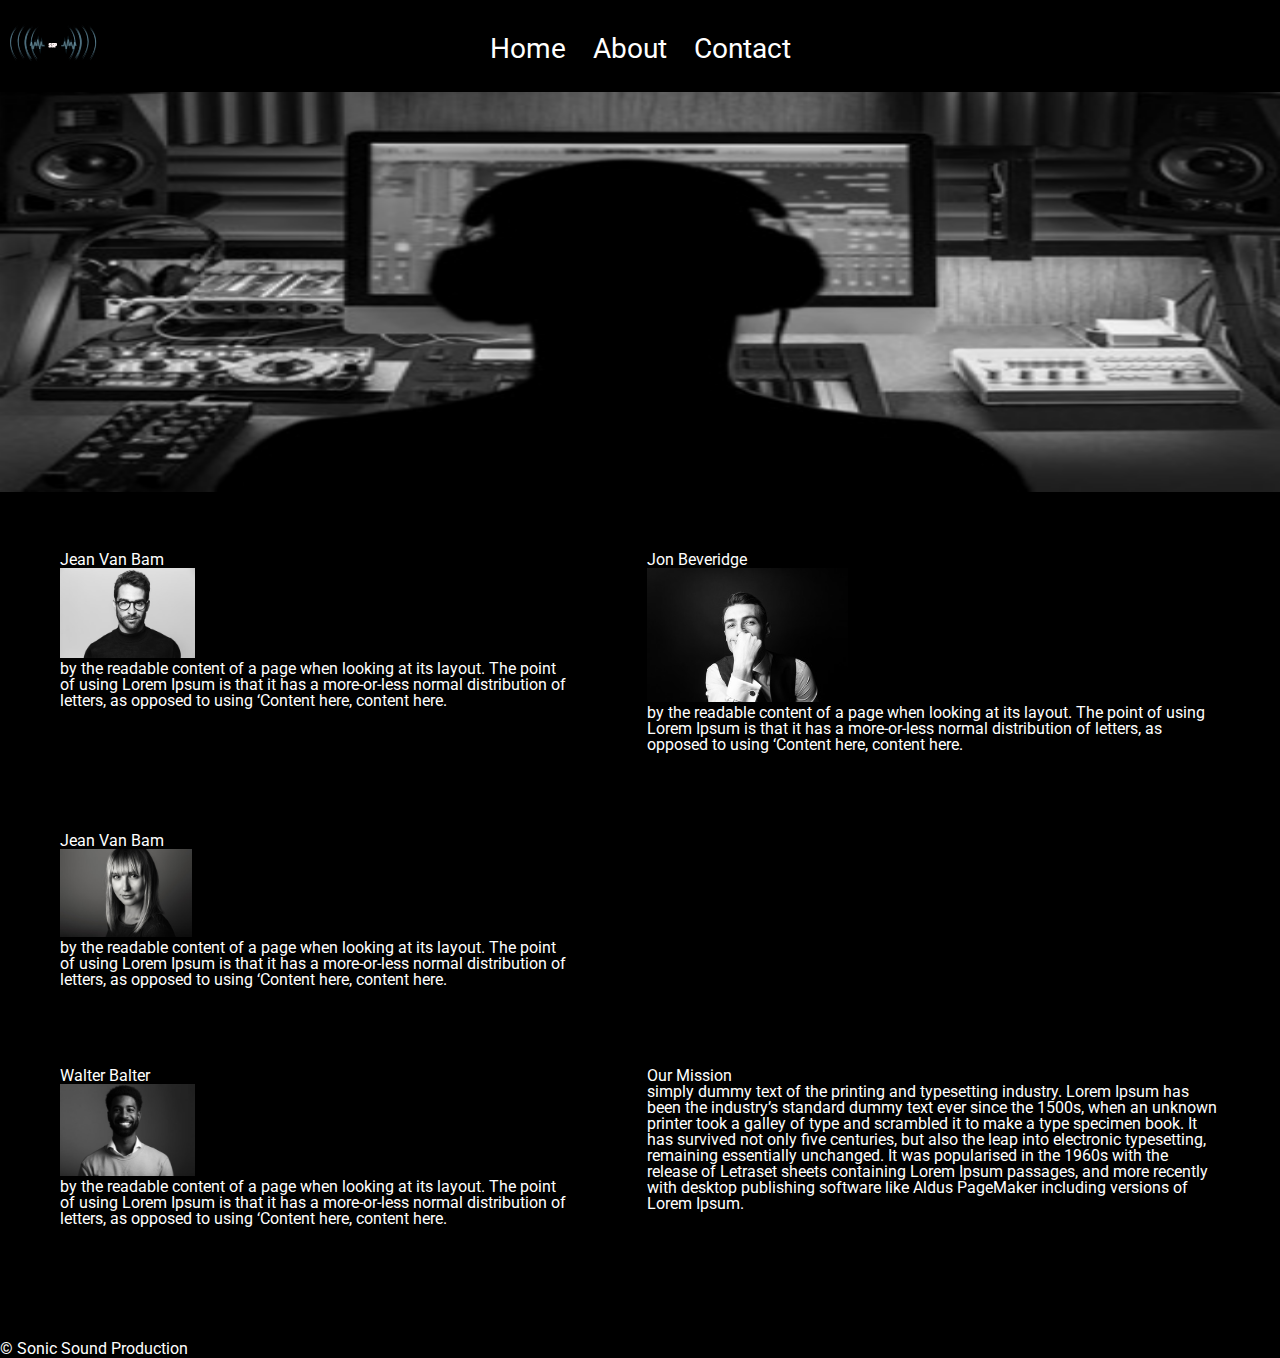
==== about.html @ 5ae49023 "pages-added" ====
<!DOCTYPE html>
<html lang="en">
  <head>
    <meta charset="UTF-8" />
    <meta http-equiv="X-UA-Compatible" content="IE=edge" />
    <meta name="viewport" content="width=device-width, initial-scale=1.0" />
    <link rel="stylesheet" href="main.css" />
    <link
      href="https://fonts.googleapis.com/css2?family=Roboto:wght@300&display=swap"
      rel="stylesheet"
    />
    <title>Document</title>
  </head>
  <body>
    <!-- HEADER-STARTS -->
    <header>
      <!-- NAVIGATION-START -->
      <div class="container">
        <div class="nav-logo">
          <img src="images/small-logo.png" alt="small-logo" />
        </div>
        <nav class="nav">
          <ul>
            <li><a href="index.html">Home</a></li>
            <li><a href="about.html">About</a></li>
            <li><a href="contact.html">Contact</a></li>
          </ul>
        </nav>
      </div>
      <!-- NAVIGATION-ENDS -->
    </header>
    <!-- HEADER-ENDS -->
    <!-- MAIN-START -->
    <main>
      <!-- BANNER-STARTS -->
      <div class="container">
        <div class="about-banner">
          <img
            class="about-banner"
            src="images/about-banner.png"
            alt="about-banner"
          />
        </div>
        <!-- BANNER-ENDS -->
        <!-- MEET-THE-TEAM-STARTS -->
        <div class="the-team">
          <div class="column">
            <!-- TEAM-MEMBER-1-STARTS -->
            <div class="person1">
              <h3>Jean Van Bam</h3>
              <img src="images/person1.png" alt="Jean-Bam" />
              <p>
                by the readable content of a page when looking at its layout.
                The point of using Lorem Ipsum is that it has a more-or-less
                normal distribution of letters, as opposed to using ‘Content
                here, content here.
              </p>
            </div>
            <!-- TEAM-MEMBER-1-ENDS -->
            <!-- TEAM-MEMBER-2-STARTS -->
            <div class="person2">
              <h3>Jean Van Bam</h3>
              <img src="images/person2.png" alt="Veronica Loronika" />
              <p>
                by the readable content of a page when looking at its layout.
                The point of using Lorem Ipsum is that it has a more-or-less
                normal distribution of letters, as opposed to using ‘Content
                here, content here.
              </p>
            </div>
            <!-- TEAM-MEMBER-2-ENDS -->
            <!-- TEAM-MEMBER-3-STARTS -->
            <div class="person3">
              <h3>Walter Balter</h3>
              <img src="images/person3.png" alt="Jean-Bam" />
              <p>
                by the readable content of a page when looking at its layout.
                The point of using Lorem Ipsum is that it has a more-or-less
                normal distribution of letters, as opposed to using ‘Content
                here, content here.
              </p>
            </div>
            <!-- TEAM-MEMBER-3-ENDS -->
            <!-- TEAM-MEMBER-4-STARTS -->
            <div class="person4">
              <h3>Jon Beveridge</h3>
              <img src="images/person4.png" alt="Jon Beveridge" />
              <p>
                by the readable content of a page when looking at its layout.
                The point of using Lorem Ipsum is that it has a more-or-less
                normal distribution of letters, as opposed to using ‘Content
                here, content here.
              </p>
            </div>
            <!-- TEAM-MEMBER-4-ENDS -->
            <!-- MISSION-OUTLINE-STARTS -->
            <div class="mission">
              <h3>Our Mission</h3>
              <p>
                simply dummy text of the printing and typesetting industry.
                Lorem Ipsum has been the industry’s standard dummy text ever
                since the 1500s, when an unknown printer took a galley of type
                and scrambled it to make a type specimen book. It has survived
                not only five centuries, but also the leap into electronic
                typesetting, remaining essentially unchanged. It was popularised
                in the 1960s with the release of Letraset sheets containing
                Lorem Ipsum passages, and more recently with desktop publishing
                software like Aldus PageMaker including versions of Lorem Ipsum.
              </p>
            </div>
            <!-- MISSION-OUTLINE-ENDS -->
          </div>
        </div>
      </div>
      <!-- MEET-THE-TEAM-ENDS -->
    </main>
    <!-- MAIN-ENDS -->
    <!-- FOOTER-START -->
    <footer>
      <footer>&copy; <em id="date"></em>Sonic Sound Production</footer>
    </footer>
  </body>
</html>
---- main.css ----
/* http://meyerweb.com/eric/tools/css/reset/ 
   v2.0 | 20110126
   License: none (public domain)
*/

html,
body,
div,
span,
applet,
object,
iframe,
h1,
h2,
h3,
h4,
h5,
h6,
p,
blockquote,
pre,
a,
abbr,
acronym,
address,
big,
cite,
code,
del,
dfn,
em,
img,
ins,
kbd,
q,
s,
samp,
small,
strike,
strong,
sub,
sup,
tt,
var,
b,
u,
i,
center,
dl,
dt,
dd,
ol,
ul,
li,
fieldset,
form,
label,
legend,
table,
caption,
tbody,
tfoot,
thead,
tr,
th,
td,
article,
aside,
canvas,
details,
embed,
figure,
figcaption,
footer,
header,
hgroup,
menu,
nav,
output,
ruby,
section,
summary,
time,
mark,
audio,
video {
  margin: 0;
  padding: 0;
  border: 0;
  font-size: 100%;
  font: inherit;
  vertical-align: baseline;
}
/* HTML5 display-role reset for older browsers */
article,
aside,
details,
figcaption,
figure,
footer,
header,
hgroup,
menu,
nav,
section {
  display: block;
}
body {
  line-height: 1;
}
ol,
ul {
  list-style: none;
}
blockquote,
q {
  quotes: none;
}
blockquote:before,
blockquote:after,
q:before,
q:after {
  content: "";
  content: none;
}
table {
  border-collapse: collapse;
  border-spacing: 0;
}

.container {
  width: 100%;
  margin: 14px auto;
}

body {
  background-color: black;
  height: 100%;
  color: white;
  font-family: "Roboto", sans-serif;
}

/* NAVIGATION */
.nav-logo {
  padding: 10px;
  margin-bottom: -60px;
}

.nav {
  border-width: 1px 0;
  list-style: none;
  margin: 5px;
  padding: 5px;
  text-align: center;
  font-size: 28px;
}
.nav li {
  display: inline;
}
.nav a {
  display: inline-block;
  padding: 10px;
  color: white;
  text-decoration: none;
}

li a:hover {
  background-color: gray;
}

li a:active {
  background-color: gray;
}

.home-banner {
  width: 100%;
  height: 400px;
}

/* HOME-LOGO */
.home-logo {
  text-align: center;
  margin-top: 80px;
}

.home-h2 {
  text-align: center;
  margin-bottom: -55px;
}

.login-home {
  text-align: center;
  padding: 30px;
  margin-top: 50px;
}

#email {
  width: 200px;
  border-radius: 10px;
  box-shadow: 1px 8px 15px 0px #0ff;
  margin-right: 70px;
}

#pwd {
  width: 200px;
  border-radius: 10px;
  box-shadow: 1px 8px 15px 0px #0ff;
  margin-right: 70px;
}

#button {
  height: 30px;
  width: 90px;
  color: white;
  margin-right: 115px;
  border-radius: 30px;
  border: none;
  background-color: rgb(42, 140, 130);
}

/* BOTTOM-BANNER */
.home-footer-banner img {
  width: 100%;
  height: 400px;
}


/* ========== ABOUT-STARTS ========== */


.about-banner{
  width: 100%;
  height: 400px;
  position: relative;
  text-align: center;
}

    /* <!-- MEET-THE-TEAM --> */
    .the-team, .column{
      display: grid;
      padding: 20px;
  }
  .person1{
      margin-bottom: 40px;
      grid-row-start: 1;
      padding: 20px;
  }

  .person2{
      margin-bottom: 40px;
      grid-row-start: 2;
      padding: 20px;
  }

  .person3{
      margin-bottom: 40px;
      grid-row-start: 3;
      padding: 20px;
  }

  .person4{
      margin-bottom: 40px;
      grid-column-start: 3;
      grid-row-start: 1;
      margin-left: 40px;
      padding: 20px;
  }

  .mission{
    margin-bottom: 40px;
    grid-column-start: 3;
    grid-row-start: 3;
    margin-left: 40px;
    padding: 20px;
}


/* ========== CONTACT-STARTS ========== */


.contact-container {
  display: flex;
  flex-direction: column;
  margin-top: 100px;
  margin-left: 200px;
  font-size: 30px;
}

.contact-images {
  flex: 1;
}

.contact-images img {
  display: block;
  margin-bottom: 10px;
  height: 150px;
  width: 150px;
}

.list1 {
  flex: 1;
  margin-left: 200px;
  margin-top: -465px;
}

.list2 {
  flex: 2;
  margin-left: 200px;
}

.list3 {
  flex: 3;
  margin-left: 200px;
}

.list li {
  list-style: none;
  margin-bottom: 10px;
}
.contact-container {
  display: flex;
  flex-direction: column;
  margin-top: 100px;
  margin-left: 200px;
  font-size: 30px;
}

.contact-images {
  flex: 1;
}

.contact-images img {
  display: block;
  margin-bottom: 10px;
  height: 150px;
  width: 150px;
}

.contact-list1 {
  flex: 1;
  margin-left: 200px;
  margin-top: -465px;
}

.contact-list2 {
  flex: 2;
  margin-left: 200px;
}

.contact-list3 {
  flex: 3;
  margin-left: 200px;
}

.contact-list li {
  list-style: none;
  margin-bottom: 10px;
}
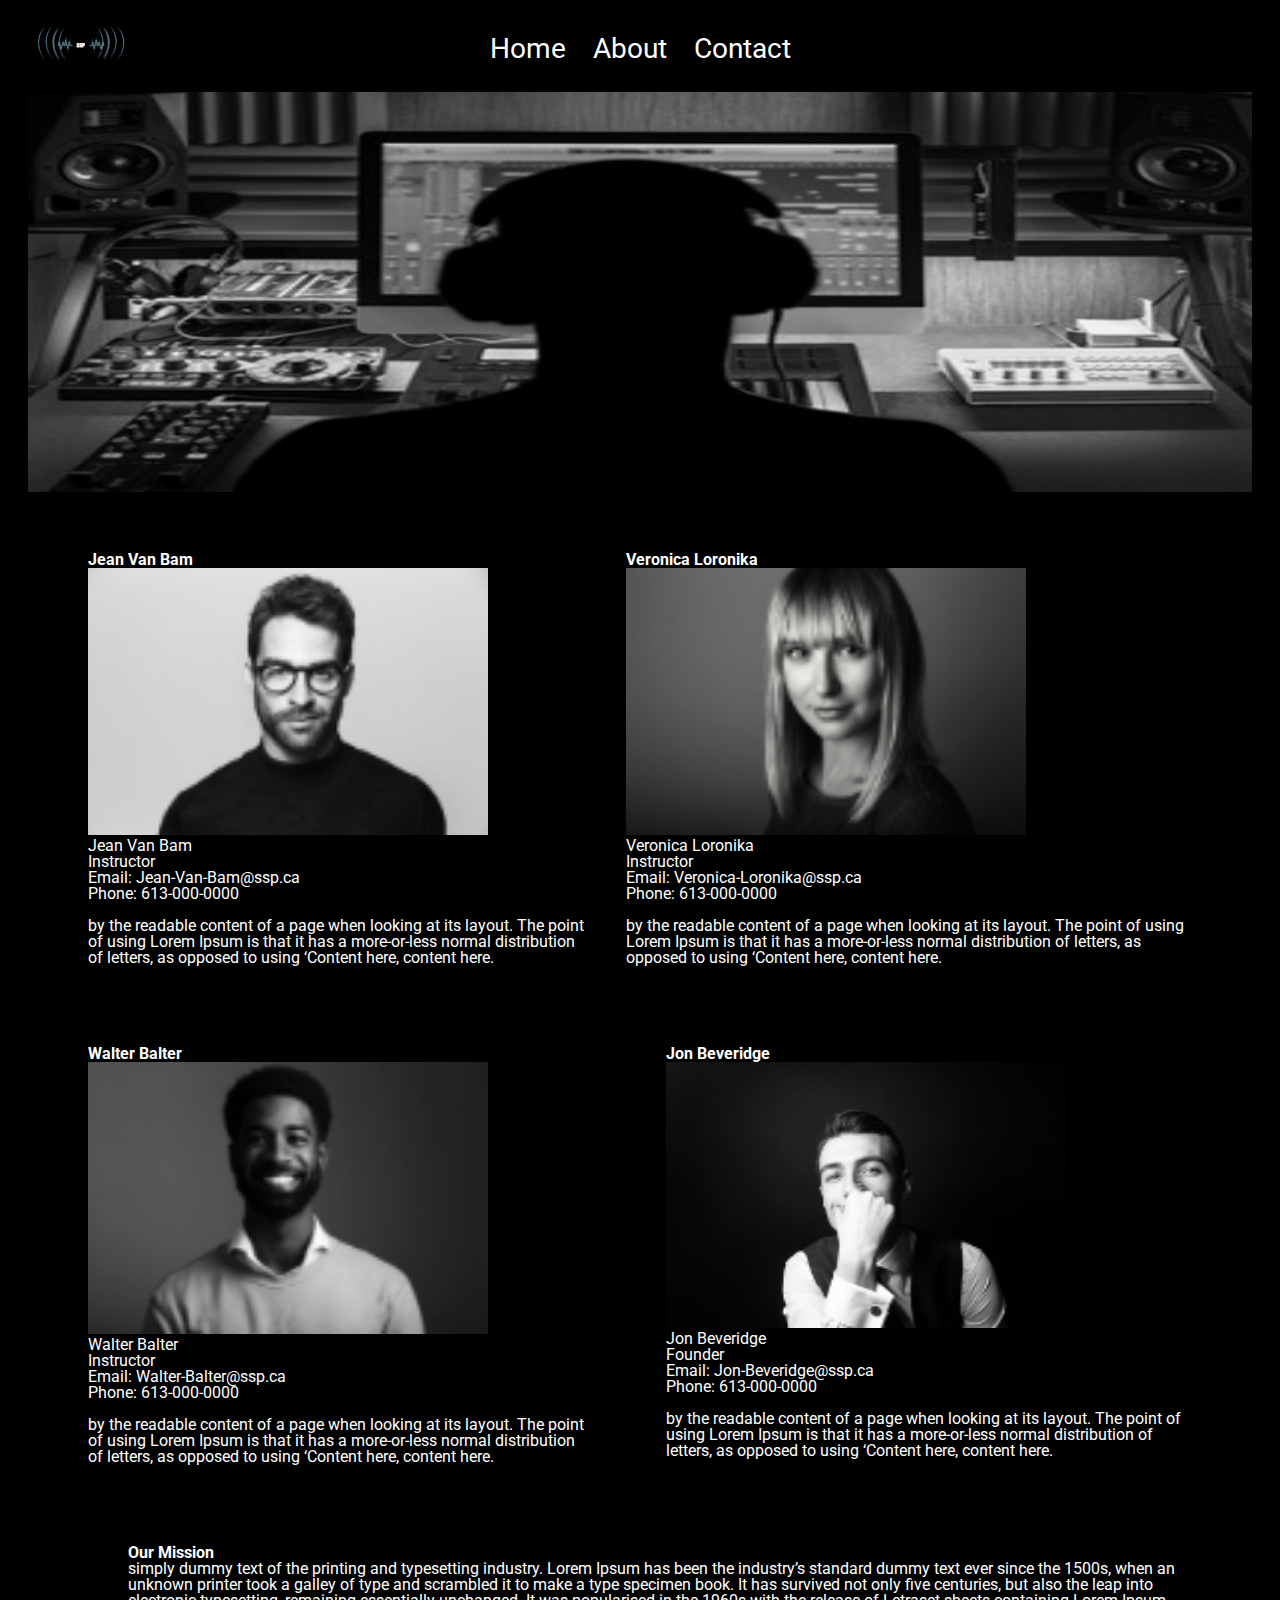
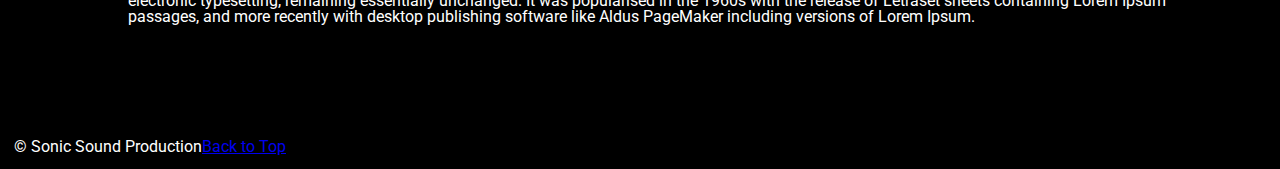
==== commit e25a2339: "structures" ====
--- a/about.html
+++ b/about.html
@@ -5,119 +5,156 @@
     <meta http-equiv="X-UA-Compatible" content="IE=edge" />
     <meta name="viewport" content="width=device-width, initial-scale=1.0" />
     <link rel="stylesheet" href="main.css" />
+    <link rel="preconnect" href="https://fonts.googleapis.com" />
+    <link rel="preconnect" href="https://fonts.gstatic.com" crossorigin />
     <link
-      href="https://fonts.googleapis.com/css2?family=Roboto:wght@300&display=swap"
+      href="https://fonts.googleapis.com/css2?family=Roboto:wght@400;700&display=swap"
       rel="stylesheet"
     />
     <title>Document</title>
   </head>
   <body>
-    <!-- HEADER-STARTS -->
-    <header>
-      <!-- NAVIGATION-START -->
-      <div class="container">
-        <div class="nav-logo">
-          <img src="images/small-logo.png" alt="small-logo" />
+    <div class="container">
+      <!-- HEADER-STARTS -->
+      <header>
+        <!-- NAVIGATION-START -->
+        <div class="container" id="top">
+          <ul class="skip-links">
+            <li><a href="#main">Skip to main content</a></li>
+            <li><a href="#bottom">Skip to bottom</a></li>
+          </ul>
+          <div class="nav-logo">
+            <img src="images/small-logo.png" alt="small-logo" />
+          </div>
+          <nav class="nav" role="navigation">
+            <ul>
+              <li><a href="index.html">Home</a></li>
+              <li><a href="about.html">About</a></li>
+              <li><a href="contact.html">Contact</a></li>
+            </ul>
+          </nav>
         </div>
-        <nav class="nav">
-          <ul>
-            <li><a href="index.html">Home</a></li>
-            <li><a href="about.html">About</a></li>
-            <li><a href="contact.html">Contact</a></li>
-          </ul>
-        </nav>
-      </div>
-      <!-- NAVIGATION-ENDS -->
-    </header>
-    <!-- HEADER-ENDS -->
-    <!-- MAIN-START -->
-    <main>
-      <!-- BANNER-STARTS -->
-      <div class="container">
-        <div class="about-banner">
-          <img
-            class="about-banner"
-            src="images/about-banner.png"
-            alt="about-banner"
-          />
-        </div>
-        <!-- BANNER-ENDS -->
-        <!-- MEET-THE-TEAM-STARTS -->
-        <div class="the-team">
-          <div class="column">
-            <!-- TEAM-MEMBER-1-STARTS -->
-            <div class="person1">
-              <h3>Jean Van Bam</h3>
-              <img src="images/person1.png" alt="Jean-Bam" />
-              <p>
-                by the readable content of a page when looking at its layout.
-                The point of using Lorem Ipsum is that it has a more-or-less
-                normal distribution of letters, as opposed to using ‘Content
-                here, content here.
-              </p>
+        <!-- NAVIGATION-ENDS -->
+      </header>
+      <!-- HEADER-ENDS -->
+      <!-- MAIN-START -->
+      <main role="main" id="main">
+        <!-- BANNER-STARTS -->
+        <div class="container">
+          <div class="about-banner">
+            <img
+              class="about-banner"
+              src="images/about-banner.png"
+              alt="about-banner"
+            />
+          </div>
+          <!-- BANNER-ENDS -->
+          <!-- MEET-THE-TEAM-STARTS -->
+          <div class="the-team">
+            <div class="column">
+              <!-- TEAM-MEMBER-1-STARTS -->
+              <div class="person1">
+                <h3>Jean Van Bam</h3>
+                <img src="images/person1.png" alt="Jean-Bam" />
+                <p>
+                  <ul itemscope itemtype="https://schema.org/Person">
+                  <li itemprop="name">Jean Van Bam</li>
+                  <li itemprop="jobTitle">Instructor</li>
+                  <li itemprop="email">Email: Jean-Van-Bam@ssp.ca</li>
+                  <li itemprop="telephone">Phone: 613-000-0000</li>
+                </ul> <br>
+                  by the readable content of a page when looking at its layout.
+                  The point of using Lorem Ipsum is that it has a more-or-less
+                  normal distribution of letters, as opposed to using ‘Content
+                  here, content here.
+                </p>
+              </div>
+              <!-- TEAM-MEMBER-1-ENDS -->
+              <!-- TEAM-MEMBER-2-STARTS -->
+              <div class="person2">
+                <h3>Veronica Loronika</h3>
+                <img src="images/person2.png" alt="Veronica Loronika" />
+                <p>
+                  <ul itemscope itemtype="https://schema.org/Person">
+                    <li itemprop="name">Veronica Loronika</li>
+                    <li itemprop="jobTitle">Instructor</li>
+                    <li itemprop="email">Email: Veronica-Loronika@ssp.ca</li>
+                    <li itemprop="telephone">Phone: 613-000-0000</li>
+                  </ul> <br>
+                  by the readable content of a page when looking at its layout.
+                  The point of using Lorem Ipsum is that it has a more-or-less
+                  normal distribution of letters, as opposed to using ‘Content
+                  here, content here.
+                </p>
+              </div>
+              <!-- TEAM-MEMBER-2-ENDS -->
+              <!-- TEAM-MEMBER-3-STARTS -->
+              <div class="person3">
+                <h3>Walter Balter</h3>
+                <img src="images/person3.png" alt="Jean-Bam" />
+                <p>
+                  <ul itemscope itemtype="https://schema.org/Person">
+                    <li itemprop="name">Walter Balter</li>
+                    <li itemprop="jobTitle">Instructor</li>
+                    <li itemprop="email">Email: Walter-Balter@ssp.ca</li>
+                    <li itemprop="telephone">Phone: 613-000-0000</li>
+                  </ul> <br>
+                  by the readable content of a page when looking at its layout.
+                  The point of using Lorem Ipsum is that it has a more-or-less
+                  normal distribution of letters, as opposed to using ‘Content
+                  here, content here.
+                </p>
+              </div>
+              <!-- TEAM-MEMBER-3-ENDS -->
+              <!-- TEAM-MEMBER-4-STARTS -->
+              <div class="person4">
+                <h3>Jon Beveridge</h3>
+                <img src="images/person4.png" alt="Jon Beveridge" />
+                <p>
+                  <ul itemscope itemtype="https://schema.org/Person">
+                    <li itemprop="name">Jon Beveridge</li>
+                    <li itemprop="jobTitle">Founder</li>
+                    <li itemprop="email">Email: Jon-Beveridge@ssp.ca</li>
+                    <li itemprop="telephone">Phone: 613-000-0000</li>
+                  </ul> <br>
+                  by the readable content of a page when looking at its layout.
+                  The point of using Lorem Ipsum is that it has a more-or-less
+                  normal distribution of letters, as opposed to using ‘Content
+                  here, content here.
+                </p>
+              </div>
+              <!-- TEAM-MEMBER-4-ENDS -->
+              <!-- MISSION-OUTLINE-STARTS -->
+              <div class="mission">
+                <h3>Our Mission</h3>
+                <p>
+                  simply dummy text of the printing and typesetting industry.
+                  Lorem Ipsum has been the industry’s standard dummy text ever
+                  since the 1500s, when an unknown printer took a galley of type
+                  and scrambled it to make a type specimen book. It has survived
+                  not only five centuries, but also the leap into electronic
+                  typesetting, remaining essentially unchanged. It was
+                  popularised in the 1960s with the release of Letraset sheets
+                  containing Lorem Ipsum passages, and more recently with
+                  desktop publishing software like Aldus PageMaker including
+                  versions of Lorem Ipsum.
+                </p>
+              </div>
+              <!-- MISSION-OUTLINE-ENDS -->
             </div>
-            <!-- TEAM-MEMBER-1-ENDS -->
-            <!-- TEAM-MEMBER-2-STARTS -->
-            <div class="person2">
-              <h3>Jean Van Bam</h3>
-              <img src="images/person2.png" alt="Veronica Loronika" />
-              <p>
-                by the readable content of a page when looking at its layout.
-                The point of using Lorem Ipsum is that it has a more-or-less
-                normal distribution of letters, as opposed to using ‘Content
-                here, content here.
-              </p>
-            </div>
-            <!-- TEAM-MEMBER-2-ENDS -->
-            <!-- TEAM-MEMBER-3-STARTS -->
-            <div class="person3">
-              <h3>Walter Balter</h3>
-              <img src="images/person3.png" alt="Jean-Bam" />
-              <p>
-                by the readable content of a page when looking at its layout.
-                The point of using Lorem Ipsum is that it has a more-or-less
-                normal distribution of letters, as opposed to using ‘Content
-                here, content here.
-              </p>
-            </div>
-            <!-- TEAM-MEMBER-3-ENDS -->
-            <!-- TEAM-MEMBER-4-STARTS -->
-            <div class="person4">
-              <h3>Jon Beveridge</h3>
-              <img src="images/person4.png" alt="Jon Beveridge" />
-              <p>
-                by the readable content of a page when looking at its layout.
-                The point of using Lorem Ipsum is that it has a more-or-less
-                normal distribution of letters, as opposed to using ‘Content
-                here, content here.
-              </p>
-            </div>
-            <!-- TEAM-MEMBER-4-ENDS -->
-            <!-- MISSION-OUTLINE-STARTS -->
-            <div class="mission">
-              <h3>Our Mission</h3>
-              <p>
-                simply dummy text of the printing and typesetting industry.
-                Lorem Ipsum has been the industry’s standard dummy text ever
-                since the 1500s, when an unknown printer took a galley of type
-                and scrambled it to make a type specimen book. It has survived
-                not only five centuries, but also the leap into electronic
-                typesetting, remaining essentially unchanged. It was popularised
-                in the 1960s with the release of Letraset sheets containing
-                Lorem Ipsum passages, and more recently with desktop publishing
-                software like Aldus PageMaker including versions of Lorem Ipsum.
-              </p>
-            </div>
-            <!-- MISSION-OUTLINE-ENDS -->
           </div>
         </div>
-      </div>
-      <!-- MEET-THE-TEAM-ENDS -->
-    </main>
-    <!-- MAIN-ENDS -->
-    <!-- FOOTER-START -->
-    <footer>
-      <footer>&copy; <em id="date"></em>Sonic Sound Production</footer>
-    </footer>
+        <!-- MEET-THE-TEAM-ENDS -->
+      </main>
+      <!-- MAIN-ENDS -->
+      <!-- FOOTER-START -->
+      <footer>
+        <div role="bottom" id="bottom">
+          &copy; <em id="date"></em>Sonic Sound Production<a href="#top"
+            >Back to Top</a
+          >
+        </div>
+      </footer>
+    </div>
   </body>
 </html>
--- a/main.css
+++ b/main.css
@@ -129,8 +129,29 @@
 }
 
 .container {
-  width: 100%;
-  margin: 14px auto;
+  max-width: 1280px;
+  margin: 14px;
+  font-family: 'Roboto', sans-serif;
+}
+
+h1, h2, h3{
+  font-weight: bold;
+}
+
+.skip-links{
+  list-style: none;
+  margin: 0;
+  padding: 0;
+}
+.skip-links a{
+  position: absolute;
+  top: -3em;
+  background-color: black;
+  color:rgb(0, 102, 255);
+  padding: .5em 1em;
+}
+.skip-links a:focus{
+  top: 0;
 }
 
 body {
@@ -139,6 +160,8 @@
   color: white;
   font-family: "Roboto", sans-serif;
 }
+
+
 
 /* NAVIGATION */
 .nav-logo {
@@ -172,7 +195,7 @@
   background-color: gray;
 }
 
-.home-banner {
+.home-top-banner img{
   width: 100%;
   height: 400px;
 }
@@ -240,10 +263,16 @@
       display: grid;
       padding: 20px;
   }
+  .the-team img{
+    width: 100%;
+    max-width: 400px;
+    height: auto;
+  }
   .person1{
       margin-bottom: 40px;
       grid-row-start: 1;
       padding: 20px;
+      
   }
 
   .person2{
@@ -278,81 +307,174 @@
 /* ========== CONTACT-STARTS ========== */
 
 
-.contact-container {
-  display: flex;
-  flex-direction: column;
-  margin-top: 100px;
-  margin-left: 200px;
-  font-size: 30px;
-}
-
-.contact-images {
-  flex: 1;
-}
-
-.contact-images img {
-  display: block;
-  margin-bottom: 10px;
-  height: 150px;
-  width: 150px;
-}
-
-.list1 {
-  flex: 1;
-  margin-left: 200px;
-  margin-top: -465px;
-}
-
-.list2 {
-  flex: 2;
-  margin-left: 200px;
-}
-
-.list3 {
-  flex: 3;
-  margin-left: 200px;
-}
-
-.list li {
-  list-style: none;
-  margin-bottom: 10px;
-}
-.contact-container {
-  display: flex;
-  flex-direction: column;
-  margin-top: 100px;
-  margin-left: 200px;
-  font-size: 30px;
-}
-
-.contact-images {
-  flex: 1;
-}
-
-.contact-images img {
-  display: block;
-  margin-bottom: 10px;
-  height: 150px;
-  width: 150px;
-}
-
-.contact-list1 {
-  flex: 1;
-  margin-left: 200px;
-  margin-top: -465px;
-}
-
-.contact-list2 {
-  flex: 2;
-  margin-left: 200px;
-}
-
-.contact-list3 {
-  flex: 3;
-  margin-left: 200px;
-}
-
-.contact-list li {
-  list-style: none;
-  margin-bottom: 10px;
-}
+.contact .contact-methods{
+  display: grid;
+  margin: 20px;
+  padding: 20px;
+}
+
+.contact-methods img{
+  width: 100%;
+  height: auto;
+}
+.contact-methods .jean{
+  grid-column-start: 1;
+  grid-column-end: 1;
+  grid-row-start: 1;
+  margin: 20px;
+}
+
+.contact-methods .veronica{
+  grid-column-start: 1;
+  grid-column-end: 1;
+  grid-row-start: 2;
+  margin: 20px;
+}
+
+.contact-methods .walter{
+  grid-column-start: 1;
+  grid-column-end: 1;
+  grid-row-start: 3;
+  margin: 20px;
+}
+
+
+input[type=text], select, textarea {
+  width: 100%;
+  padding: 12px;
+  border: 1px solid #ccc;
+  border-radius: 4px;
+  box-sizing: border-box;
+  margin-top: 6px;
+  margin-bottom: 16px;
+  resize: vertical;
+}
+
+input[type=submit] {
+  background-color: #00a2ff;
+  color: white;
+  padding: 12px 20px;
+  border: none;
+  border-radius: 4px;
+  cursor: pointer;
+}
+
+input[type=submit]:hover {
+  background-color: #45a049;
+}
+
+
+
+    .contact-footer-banner img {
+      width: 100%;
+      height: 400px;
+    }
+
+
+
+
+@media only screen and (min-width: 480px){
+  .container{
+		max-width: 720px;
+    margin: 14px;
+  }
+}
+
+
+
+
+@media screen and (min-width: 720px){
+  .container{
+		max-width: 1080px;
+    margin: 14px;
+  }
+}
+
+
+@media screen and (min-width: 1080px){
+  .container{
+		max-width: 1280px;
+    margin: 14px;
+  }
+  /* HOME-LOGO-SPIN */
+  .home-logo {
+    animation: rotation 1s;
+  }
+  
+  @keyframes rotation {
+    from {
+      transform: rotate(0deg);
+    }
+    to {
+      transform: rotate(359deg);
+    }
+  }
+
+  /* MEET-THE-TEAM */
+  .person1{
+    margin-bottom: 40px;
+    grid-column-start: 1;
+    grid-row-start: 1;
+    padding: 20px;
+}
+
+.person2{
+    margin-bottom: 40px;
+    grid-column-start: 2;
+    grid-row-start: 1;
+    padding: 20px;
+}
+
+.person3{
+    margin-bottom: 40px;
+    grid-column-start: 1;
+    grid-row-start: 2;
+    padding: 20px;
+}
+
+.person4{
+    margin-bottom: 40px;
+    grid-column-start: 2;
+    grid-row-start: 2;
+    margin-left: 40px;
+    padding: 20px;
+}
+
+.mission{
+  margin-bottom: 40px;
+  grid-column-start: 1;
+  grid-column-end: span 2;
+  grid-row-start: 3;
+  margin-left: 40px;
+  padding: 20px;
+}
+
+
+
+
+.contact-methods .jean{
+  grid-column-start: 1;
+  grid-column-end: 1;
+  grid-row-start: 1;
+}
+
+.contact-methods .veronica{
+  grid-column-start: 2;
+  grid-column-end: 2;
+  grid-row-start: 1;
+}
+
+.contact-methods .walter{
+  grid-column-start: 3;
+  grid-column-end: 3;
+  grid-row-start: 1;
+}
+
+
+
+    .contact-footer-banner img {
+      width: 100%;
+      height: 400px;
+    }
+}
+
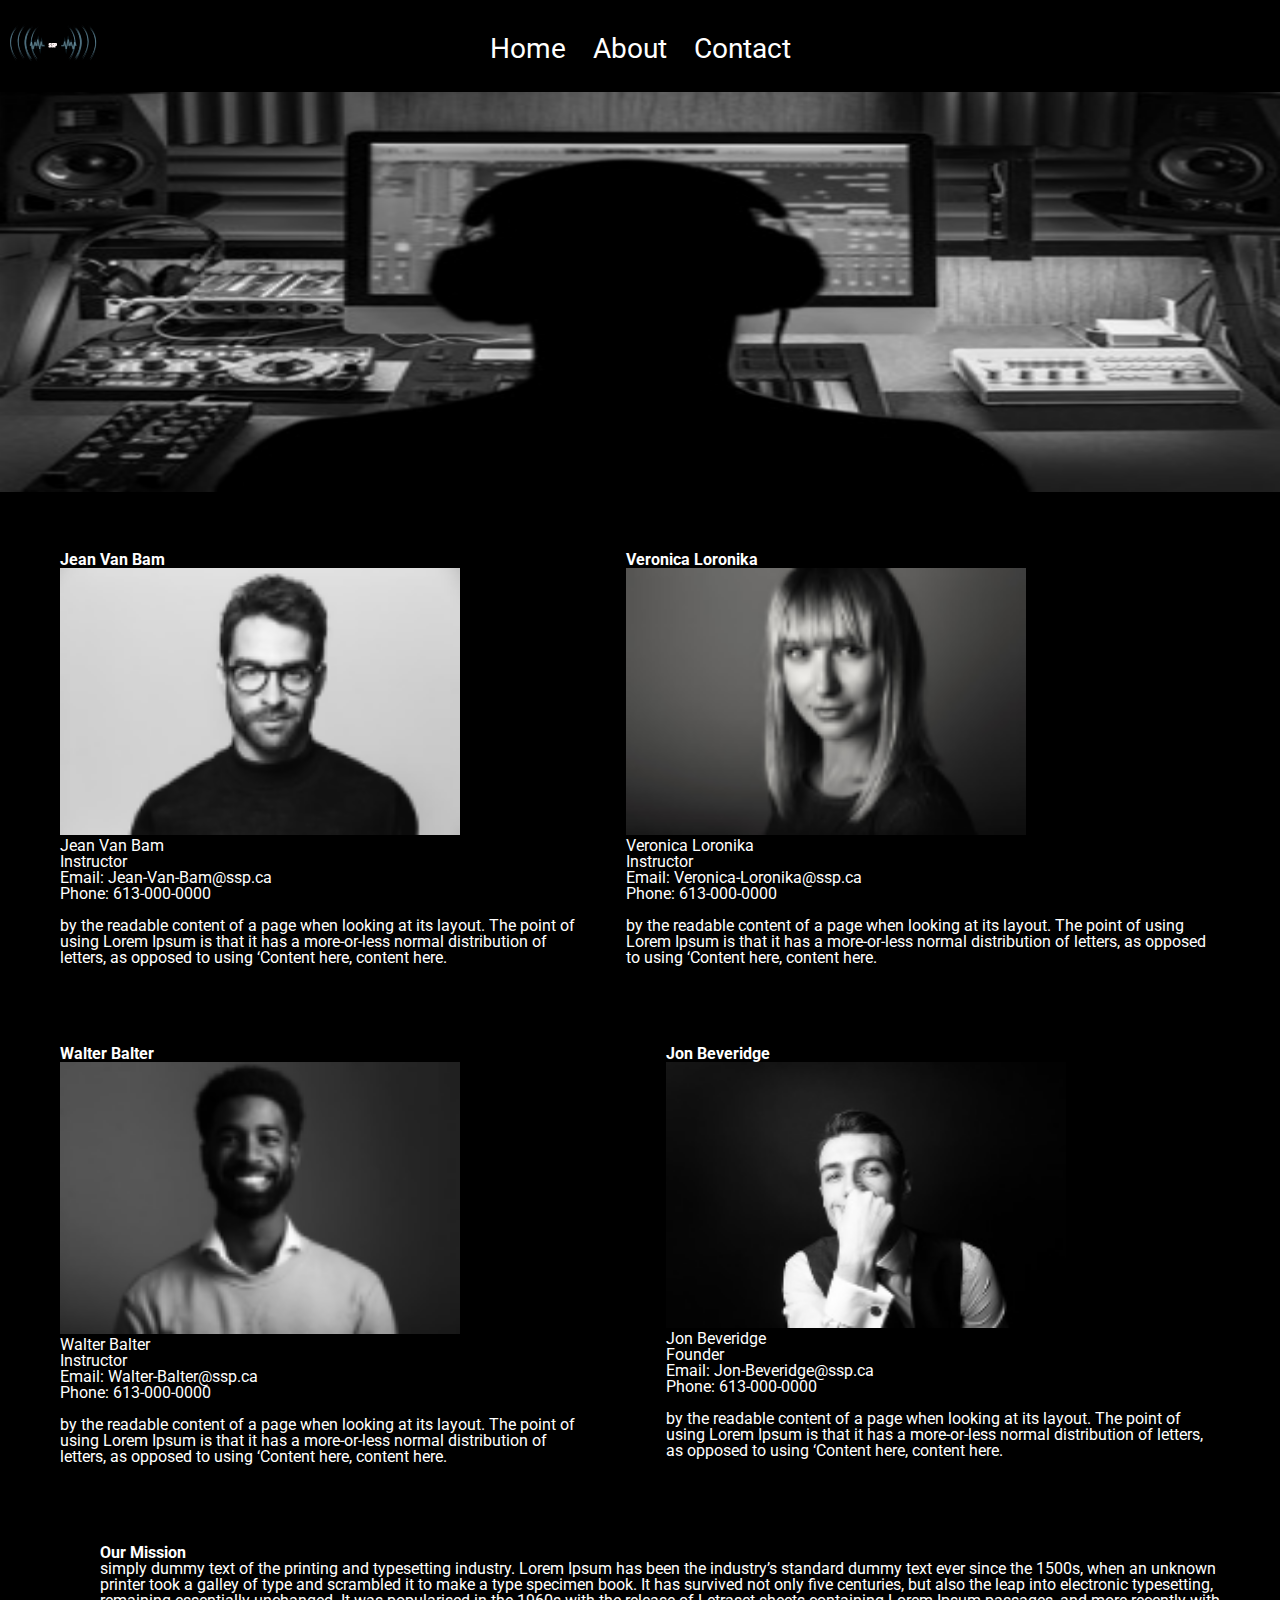
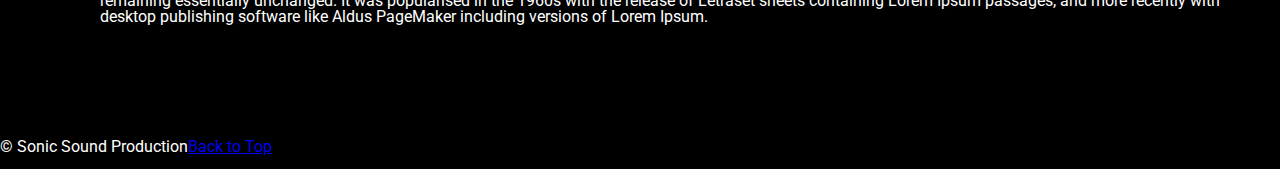
==== commit 4c628c66: "folder-css-added" ====
--- a/about.html
+++ b/about.html
@@ -4,7 +4,7 @@
     <meta charset="UTF-8" />
     <meta http-equiv="X-UA-Compatible" content="IE=edge" />
     <meta name="viewport" content="width=device-width, initial-scale=1.0" />
-    <link rel="stylesheet" href="main.css" />
+    <link rel="stylesheet" href="css/main.css" />
     <link rel="preconnect" href="https://fonts.googleapis.com" />
     <link rel="preconnect" href="https://fonts.gstatic.com" crossorigin />
     <link
--- a/css/main.css
+++ b/css/main.css
@@ -0,0 +1,480 @@
+/* http://meyerweb.com/eric/tools/css/reset/ 
+   v2.0 | 20110126
+   License: none (public domain)
+*/
+
+html,
+body,
+div,
+span,
+applet,
+object,
+iframe,
+h1,
+h2,
+h3,
+h4,
+h5,
+h6,
+p,
+blockquote,
+pre,
+a,
+abbr,
+acronym,
+address,
+big,
+cite,
+code,
+del,
+dfn,
+em,
+img,
+ins,
+kbd,
+q,
+s,
+samp,
+small,
+strike,
+strong,
+sub,
+sup,
+tt,
+var,
+b,
+u,
+i,
+center,
+dl,
+dt,
+dd,
+ol,
+ul,
+li,
+fieldset,
+form,
+label,
+legend,
+table,
+caption,
+tbody,
+tfoot,
+thead,
+tr,
+th,
+td,
+article,
+aside,
+canvas,
+details,
+embed,
+figure,
+figcaption,
+footer,
+header,
+hgroup,
+menu,
+nav,
+output,
+ruby,
+section,
+summary,
+time,
+mark,
+audio,
+video {
+  margin: 0;
+  padding: 0;
+  border: 0;
+  font-size: 100%;
+  font: inherit;
+  vertical-align: baseline;
+}
+/* HTML5 display-role reset for older browsers */
+article,
+aside,
+details,
+figcaption,
+figure,
+footer,
+header,
+hgroup,
+menu,
+nav,
+section {
+  display: block;
+}
+body {
+  line-height: 1;
+}
+ol,
+ul {
+  list-style: none;
+}
+blockquote,
+q {
+  quotes: none;
+}
+blockquote:before,
+blockquote:after,
+q:before,
+q:after {
+  content: "";
+  content: none;
+}
+table {
+  border-collapse: collapse;
+  border-spacing: 0;
+}
+
+.container {
+  max-width: 1280px;
+  margin: 14px;
+  font-family: 'Roboto', sans-serif;
+}
+
+h1, h2, h3{
+  font-weight: bold;
+}
+
+.skip-links{
+  list-style: none;
+  margin: 0;
+  padding: 0;
+}
+.skip-links a{
+  position: absolute;
+  top: -3em;
+  background-color: black;
+  color:rgb(0, 102, 255);
+  padding: .5em 1em;
+}
+.skip-links a:focus{
+  top: 0;
+}
+
+body {
+  background-color: black;
+  height: 100%;
+  color: white;
+  font-family: "Roboto", sans-serif;
+}
+
+
+
+/* NAVIGATION */
+.nav-logo {
+  padding: 10px;
+  margin-bottom: -60px;
+}
+
+.nav {
+  border-width: 1px 0;
+  list-style: none;
+  margin: 5px;
+  padding: 5px;
+  text-align: center;
+  font-size: 28px;
+}
+.nav li {
+  display: inline;
+}
+.nav a {
+  display: inline-block;
+  padding: 10px;
+  color: white;
+  text-decoration: none;
+}
+
+li a:hover {
+  background-color: gray;
+}
+
+li a:active {
+  background-color: gray;
+}
+
+.home-top-banner img{
+  width: 100%;
+  height: 400px;
+}
+
+/* HOME-LOGO */
+.home-logo {
+  text-align: center;
+  margin-top: 80px;
+}
+
+.home-h2 {
+  text-align: center;
+  margin-bottom: -55px;
+}
+
+.login-home {
+  text-align: center;
+  padding: 30px;
+  margin-top: 50px;
+}
+
+#email {
+  width: 200px;
+  border-radius: 10px;
+  box-shadow: 1px 8px 15px 0px #0ff;
+  margin-right: 70px;
+}
+
+#pwd {
+  width: 200px;
+  border-radius: 10px;
+  box-shadow: 1px 8px 15px 0px #0ff;
+  margin-right: 70px;
+}
+
+#button {
+  text-align: center;
+  height: 30px;
+  width: 90px;
+  color: white;
+  margin-right: 115px;
+  border-radius: 30px;
+  border: none;
+  background-color: rgb(42, 140, 130);
+}
+
+/* BOTTOM-BANNER */
+.home-footer-banner img {
+  width: 100%;
+  height: 400px;
+}
+
+
+/* ========== ABOUT-STARTS ========== */
+
+
+.about-banner{
+  width: 100%;
+  height: 400px;
+  position: relative;
+  text-align: center;
+}
+
+    /* <!-- MEET-THE-TEAM --> */
+    .the-team, .column{
+      display: grid;
+      padding: 20px;
+  }
+  .the-team img{
+    width: 100%;
+    max-width: 400px;
+    height: auto;
+  }
+  .person1{
+      margin-bottom: 40px;
+      grid-row-start: 1;
+      padding: 20px;
+      
+  }
+
+  .person2{
+      margin-bottom: 40px;
+      grid-row-start: 2;
+      padding: 20px;
+  }
+
+  .person3{
+      margin-bottom: 40px;
+      grid-row-start: 3;
+      padding: 20px;
+  }
+
+  .person4{
+      margin-bottom: 40px;
+      grid-column-start: 3;
+      grid-row-start: 1;
+      margin-left: 40px;
+      padding: 20px;
+  }
+
+  .mission{
+    margin-bottom: 40px;
+    grid-column-start: 3;
+    grid-row-start: 3;
+    margin-left: 40px;
+    padding: 20px;
+}
+
+
+/* ========== CONTACT-STARTS ========== */
+
+
+.contact .contact-methods{
+  display: grid;
+  margin: 20px;
+  padding: 20px;
+}
+
+.contact-methods img{
+  width: 100%;
+  height: auto;
+}
+.contact-methods .jean{
+  grid-column-start: 1;
+  grid-column-end: 1;
+  grid-row-start: 1;
+  margin: 20px;
+}
+
+.contact-methods .veronica{
+  grid-column-start: 1;
+  grid-column-end: 1;
+  grid-row-start: 2;
+  margin: 20px;
+}
+
+.contact-methods .walter{
+  grid-column-start: 1;
+  grid-column-end: 1;
+  grid-row-start: 3;
+  margin: 20px;
+}
+
+
+input[type=text], select, textarea {
+  width: 100%;
+  padding: 12px;
+  border: 1px solid #ccc;
+  border-radius: 4px;
+  box-sizing: border-box;
+  margin-top: 6px;
+  margin-bottom: 16px;
+  resize: vertical;
+}
+
+input[type=submit] {
+  background-color: #00a2ff;
+  color: white;
+  padding: 12px 20px;
+  border: none;
+  border-radius: 4px;
+  cursor: pointer;
+}
+
+input[type=submit]:hover {
+  background-color: #45a049;
+}
+
+
+
+    .contact-footer-banner img {
+      width: 100%;
+      height: 400px;
+    }
+
+
+
+
+@media only screen and (min-width: 480px){
+  .container{
+		max-width: 720px;
+    margin: 14px auto;
+  }
+}
+
+
+
+
+@media screen and (min-width: 720px){
+  .container{
+		max-width: 1080px;
+    margin: 14px auto;
+  }
+}
+
+
+@media screen and (min-width: 1080px){
+  .container{
+		max-width: 1280px;
+    margin: 14px auto;
+  }
+  /* HOME-LOGO-SPIN */
+  .home-logo {
+    animation: rotation 1s;
+  }
+  
+  @keyframes rotation {
+    from {
+      transform: rotate(0deg);
+    }
+    to {
+      transform: rotate(359deg);
+    }
+  }
+
+  /* MEET-THE-TEAM */
+  .person1{
+    margin-bottom: 40px;
+    grid-column-start: 1;
+    grid-row-start: 1;
+    padding: 20px;
+}
+
+.person2{
+    margin-bottom: 40px;
+    grid-column-start: 2;
+    grid-row-start: 1;
+    padding: 20px;
+}
+
+.person3{
+    margin-bottom: 40px;
+    grid-column-start: 1;
+    grid-row-start: 2;
+    padding: 20px;
+}
+
+.person4{
+    margin-bottom: 40px;
+    grid-column-start: 2;
+    grid-row-start: 2;
+    margin-left: 40px;
+    padding: 20px;
+}
+
+.mission{
+  margin-bottom: 40px;
+  grid-column-start: 1;
+  grid-column-end: span 2;
+  grid-row-start: 3;
+  margin-left: 40px;
+  padding: 20px;
+}
+
+
+
+
+.contact-methods .jean{
+  grid-column-start: 1;
+  grid-column-end: 1;
+  grid-row-start: 1;
+}
+
+.contact-methods .veronica{
+  grid-column-start: 2;
+  grid-column-end: 2;
+  grid-row-start: 1;
+}
+
+.contact-methods .walter{
+  grid-column-start: 3;
+  grid-column-end: 3;
+  grid-row-start: 1;
+}
+
+
+
+    .contact-footer-banner img {
+      width: 100%;
+      height: 400px;
+    }
+}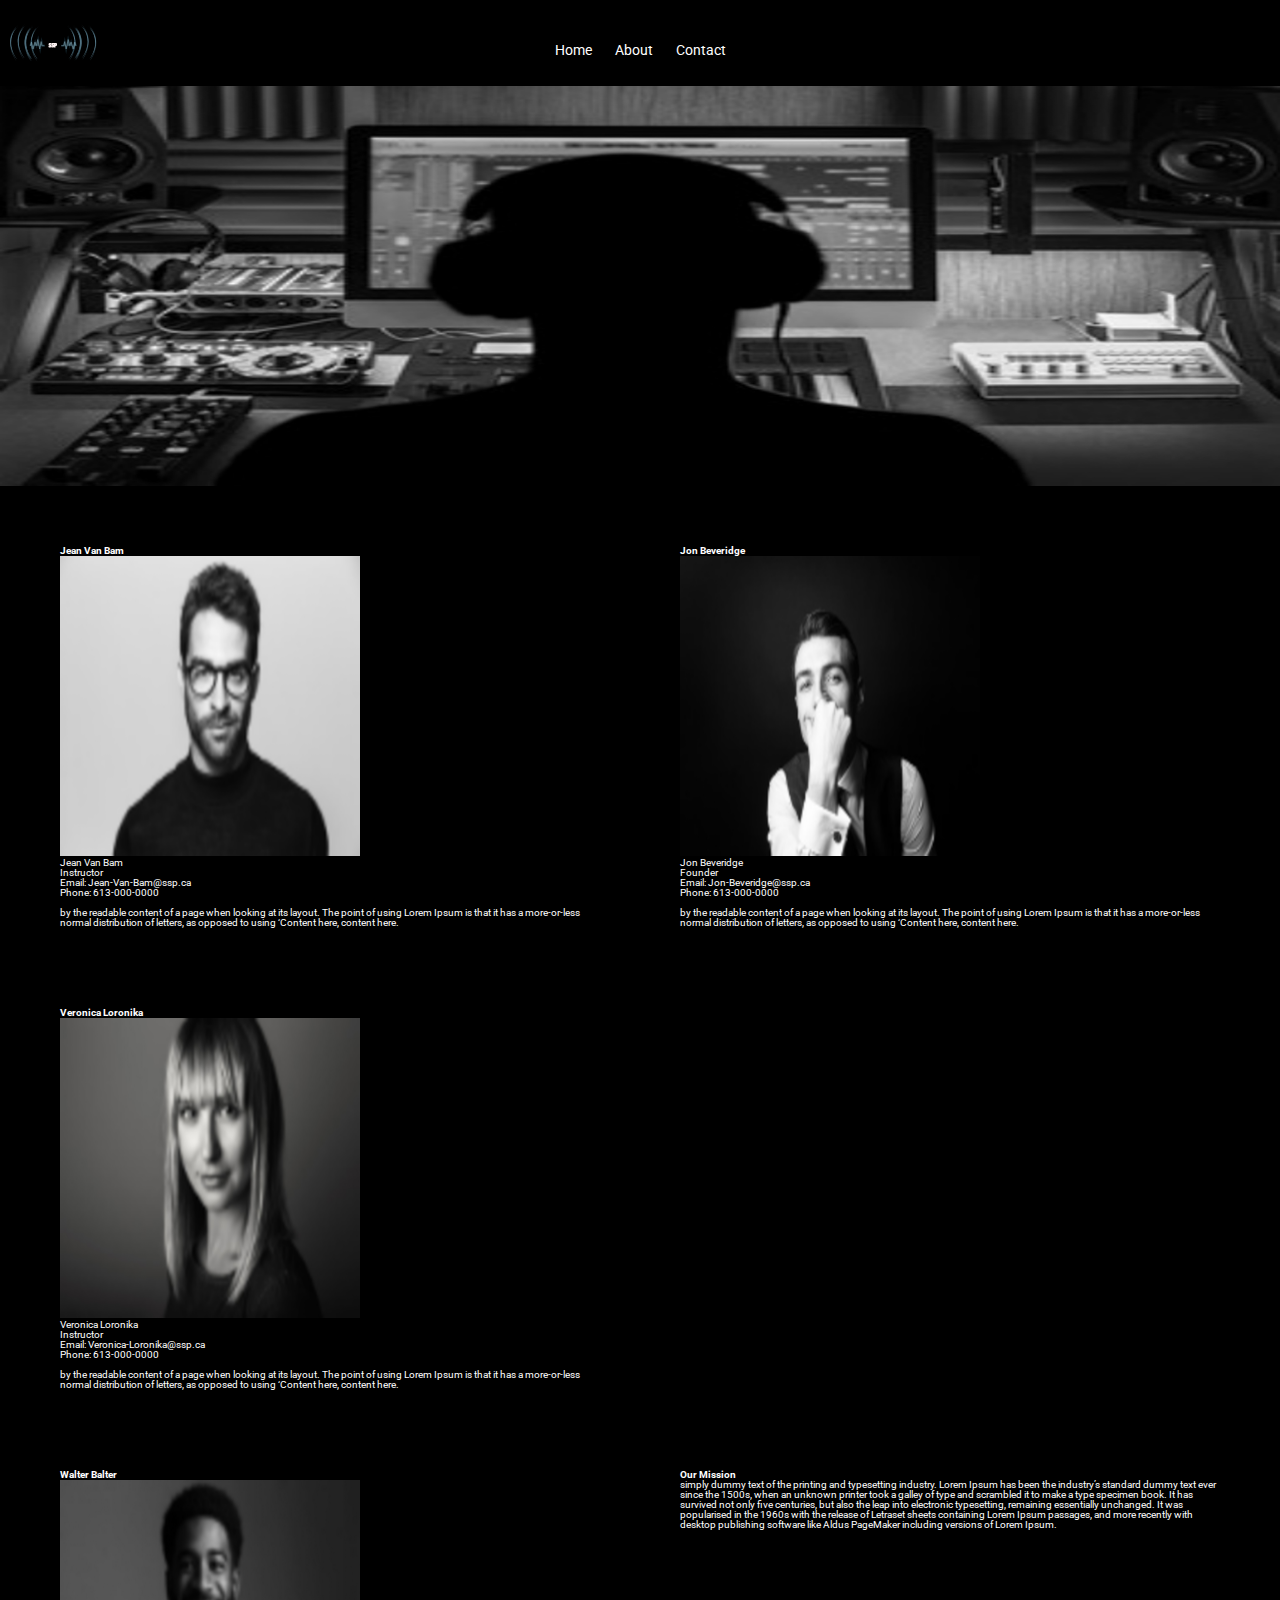
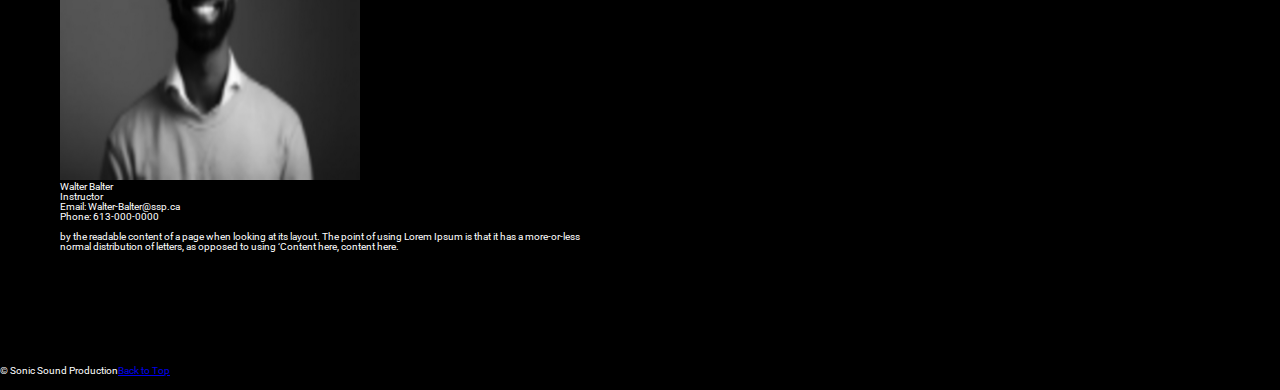
==== commit f8564333: "smaller-sized-images" ====
--- a/about.html
+++ b/about.html
@@ -44,7 +44,7 @@
           <div class="about-banner">
             <img
               class="about-banner"
-              src="images/about-banner.png"
+              src="images/about-banner.jpg"
               alt="about-banner"
             />
           </div>
@@ -55,7 +55,7 @@
               <!-- TEAM-MEMBER-1-STARTS -->
               <div class="person1">
                 <h3>Jean Van Bam</h3>
-                <img src="images/person1.png" alt="Jean-Bam" />
+                <img src="images/person1.jpg" alt="Jean-Bam" />
                 <p>
                   <ul itemscope itemtype="https://schema.org/Person">
                   <li itemprop="name">Jean Van Bam</li>
@@ -73,7 +73,7 @@
               <!-- TEAM-MEMBER-2-STARTS -->
               <div class="person2">
                 <h3>Veronica Loronika</h3>
-                <img src="images/person2.png" alt="Veronica Loronika" />
+                <img src="images/person2.jpg" alt="Veronica Loronika" />
                 <p>
                   <ul itemscope itemtype="https://schema.org/Person">
                     <li itemprop="name">Veronica Loronika</li>
@@ -91,7 +91,7 @@
               <!-- TEAM-MEMBER-3-STARTS -->
               <div class="person3">
                 <h3>Walter Balter</h3>
-                <img src="images/person3.png" alt="Jean-Bam" />
+                <img src="images/person3.jpg" alt="walter" />
                 <p>
                   <ul itemscope itemtype="https://schema.org/Person">
                     <li itemprop="name">Walter Balter</li>
@@ -109,7 +109,7 @@
               <!-- TEAM-MEMBER-4-STARTS -->
               <div class="person4">
                 <h3>Jon Beveridge</h3>
-                <img src="images/person4.png" alt="Jon Beveridge" />
+                <img src="images/person4.jpg" alt="Jon Beveridge" />
                 <p>
                   <ul itemscope itemtype="https://schema.org/Person">
                     <li itemprop="name">Jon Beveridge</li>
@@ -149,7 +149,7 @@
       <!-- MAIN-ENDS -->
       <!-- FOOTER-START -->
       <footer>
-        <div role="bottom" id="bottom">
+        <div id="bottom">
           &copy; <em id="date"></em>Sonic Sound Production<a href="#top"
             >Back to Top</a
           >
--- a/css/main.css
+++ b/css/main.css
@@ -129,15 +129,16 @@
 }
 
 .container {
-  max-width: 1280px;
+  font-family: 'Roboto', sans-serif;
+  font-size: 10px;
   margin: 14px;
-  font-family: 'Roboto', sans-serif;
 }
 
 h1, h2, h3{
   font-weight: bold;
 }
 
+/* SKIP-LINKS */
 .skip-links{
   list-style: none;
   margin: 0;
@@ -156,7 +157,7 @@
 
 body {
   background-color: black;
-  height: 100%;
+  min-height: 100%;
   color: white;
   font-family: "Roboto", sans-serif;
 }
@@ -169,13 +170,18 @@
   margin-bottom: -60px;
 }
 
+.nav-logo:hover{
+  transform:rotateX(5turn);
+  transition:transform 5s;
+}
+
 .nav {
-  border-width: 1px 0;
+
   list-style: none;
-  margin: 5px;
+  margin: 14px;
   padding: 5px;
   text-align: center;
-  font-size: 28px;
+  font-size: 14px;
 }
 .nav li {
   display: inline;
@@ -211,10 +217,13 @@
   margin-bottom: -55px;
 }
 
+/* LOGIN-CRADENTIALS */
+
 .login-home {
   text-align: center;
   padding: 30px;
   margin-top: 50px;
+  font-size: 10px;
 }
 
 #email {
@@ -223,7 +232,6 @@
   box-shadow: 1px 8px 15px 0px #0ff;
   margin-right: 70px;
 }
-
 #pwd {
   width: 200px;
   border-radius: 10px;
@@ -233,13 +241,12 @@
 
 #button {
   text-align: center;
-  height: 30px;
   width: 90px;
   color: white;
   margin-right: 115px;
   border-radius: 30px;
   border: none;
-  background-color: rgb(42, 140, 130);
+  background-color: #2a8c82;
 }
 
 /* BOTTOM-BANNER */
@@ -256,7 +263,6 @@
   width: 100%;
   height: 400px;
   position: relative;
-  text-align: center;
 }
 
     /* <!-- MEET-THE-TEAM --> */
@@ -265,9 +271,8 @@
       padding: 20px;
   }
   .the-team img{
-    width: 100%;
-    max-width: 400px;
-    height: auto;
+    width: 140px;
+    height: 140px;
   }
   .person1{
       margin-bottom: 40px;
@@ -315,8 +320,8 @@
 }
 
 .contact-methods img{
-  width: 100%;
-  height: auto;
+  width: 140px;
+  height: 140px;
 }
 .contact-methods .jean{
   grid-column-start: 1;
@@ -352,7 +357,7 @@
 }
 
 input[type=submit] {
-  background-color: #00a2ff;
+  background-color: #2a8c82;
   color: white;
   padding: 12px 20px;
   border: none;
@@ -374,30 +379,105 @@
 
 
 
-@media only screen and (min-width: 480px){
+@media only screen and (min-width: 320px){
   .container{
-		max-width: 720px;
+		max-width: 481px;
     margin: 14px auto;
   }
-}
-
-
-
-
-@media screen and (min-width: 720px){
+
+  .home-top-banner img{
+    width: 100%;
+    height: 400px;
+  }
+
+  .home-footer-banner img {
+    width: 100%;
+    height: 400px;
+  }
+
+  .about-banner{
+    width: 100%;
+    height: 400px;
+    position: relative;
+  }
+
+  .contact-footer-banner img {
+    width: 100%;
+    height: 400px;
+  }
+  
+
+
+.the-team img{
+  width: 140px;
+  height: 140px;
+}
+
+.contact-methods img{
+  width: 140px;
+  height: 140px;
+}
+}
+
+
+
+
+@media screen and (min-width: 482px){
   .container{
-		max-width: 1080px;
+		max-width: 769px;
     margin: 14px auto;
   }
-}
-
-
-@media screen and (min-width: 1080px){
+
+  .home-top-banner img{
+    width: 100%;
+    height: 400px;
+  }
+
+  .home-footer-banner img {
+    width: 100%;
+    height: 400px;
+  }
+
+  .about-banner{
+    width: 100%;
+    height: 400px;
+    position: relative;
+  }
+
+  .contact-footer-banner img {
+    width: 100%;
+    height: 400px;
+  }
+  
+  .the-team img{
+    width: 200px;
+    height: 200px;
+}
+
+.contact-methods img{
+  width: 200px;
+  height: 200px;
+}
+}
+
+@media screen and (min-width: 770px){
   .container{
-		max-width: 1280px;
+		max-width: 1024px;
     margin: 14px auto;
   }
-  /* HOME-LOGO-SPIN */
+
+  .the-team img{
+    width: 300px;
+    height: 300px;
+}
+
+.contact-methods img{
+  width: 300px;
+  height: 300px;
+}
+
+
+  /* HOME-LOGO-SPIN-START */
   .home-logo {
     animation: rotation 1s;
   }
@@ -410,71 +490,34 @@
       transform: rotate(359deg);
     }
   }
-
-  /* MEET-THE-TEAM */
-  .person1{
-    margin-bottom: 40px;
-    grid-column-start: 1;
-    grid-row-start: 1;
-    padding: 20px;
-}
-
-.person2{
-    margin-bottom: 40px;
-    grid-column-start: 2;
-    grid-row-start: 1;
-    padding: 20px;
-}
-
-.person3{
-    margin-bottom: 40px;
-    grid-column-start: 1;
-    grid-row-start: 2;
-    padding: 20px;
-}
-
-.person4{
-    margin-bottom: 40px;
-    grid-column-start: 2;
-    grid-row-start: 2;
-    margin-left: 40px;
-    padding: 20px;
-}
-
-.mission{
-  margin-bottom: 40px;
-  grid-column-start: 1;
-  grid-column-end: span 2;
-  grid-row-start: 3;
-  margin-left: 40px;
-  padding: 20px;
-}
-
-
-
-
-.contact-methods .jean{
-  grid-column-start: 1;
-  grid-column-end: 1;
-  grid-row-start: 1;
-}
-
-.contact-methods .veronica{
-  grid-column-start: 2;
-  grid-column-end: 2;
-  grid-row-start: 1;
-}
-
-.contact-methods .walter{
-  grid-column-start: 3;
-  grid-column-end: 3;
-  grid-row-start: 1;
-}
-
-
-
-    .contact-footer-banner img {
-      width: 100%;
-      height: 400px;
-    }
+    /* HOME-LOGO-SPIN-END */
+}
+
+@media screen and (min-width: 1025px){
+  .container{
+		max-width: 1280px;
+    margin: 14px auto;
+  }
+
+  .home-top-banner img{
+    width: 100%;
+    height: 400px;
+  }
+
+  .home-footer-banner img {
+    width: 100%;
+    height: 400px;
+  }
+
+  .about-banner{
+    width: 100%;
+    height: 400px;
+    position: relative;
+  }
+
+  .contact-footer-banner img {
+    width: 100%;
+    height: 400px;
+  }
+  
 }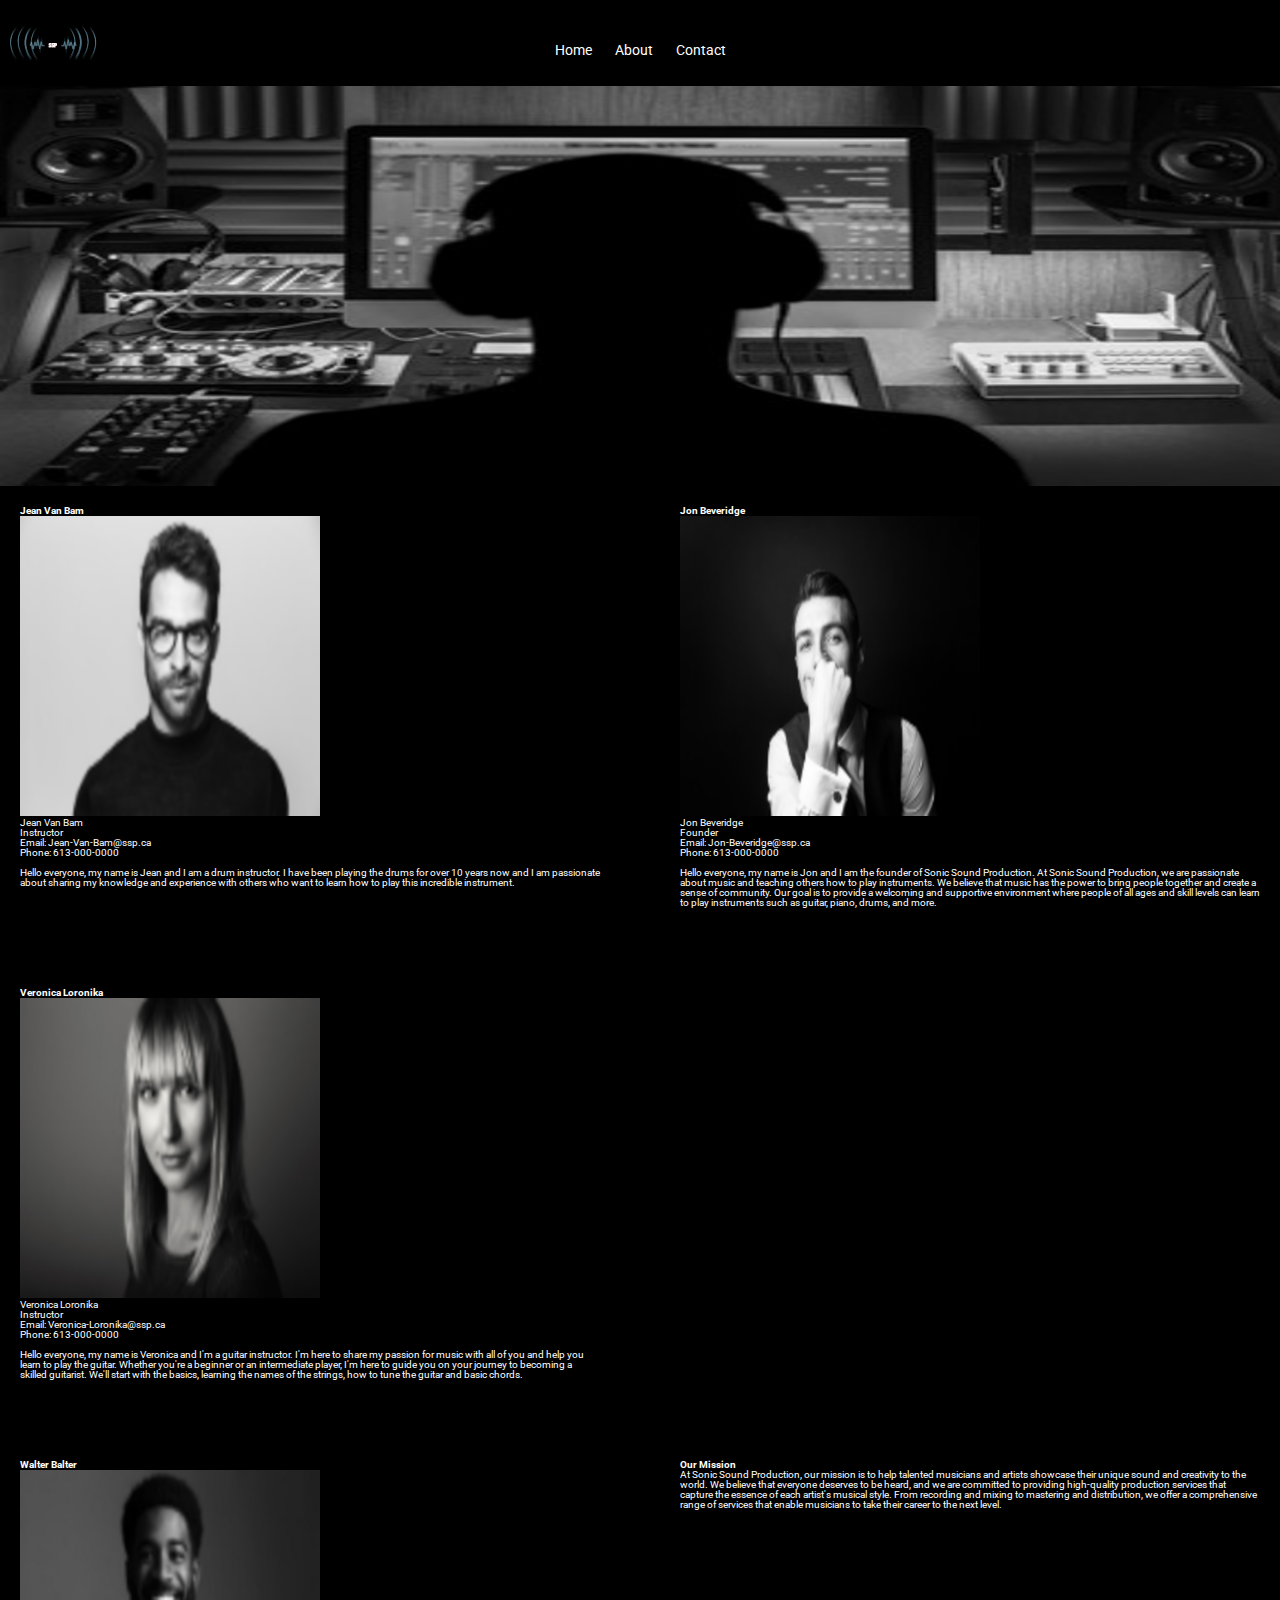
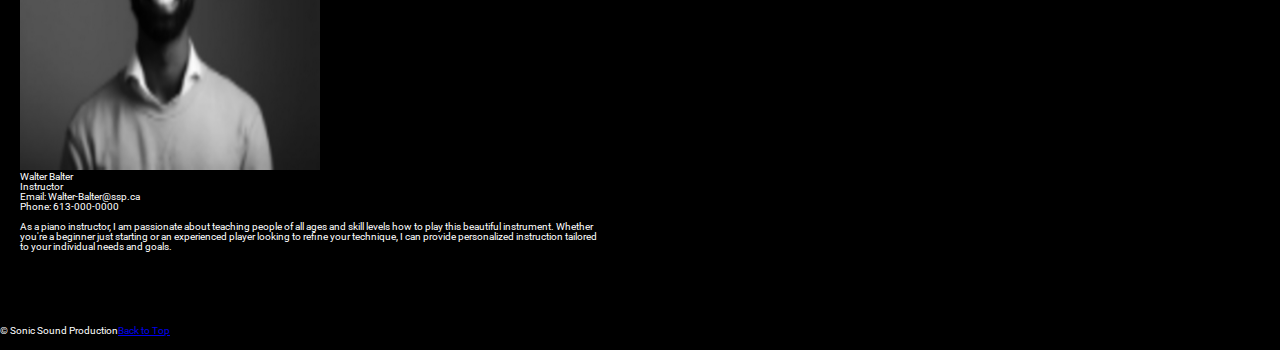
==== commit 2d36e7fd: "content" ====
--- a/about.html
+++ b/about.html
@@ -63,10 +63,7 @@
                   <li itemprop="email">Email: Jean-Van-Bam@ssp.ca</li>
                   <li itemprop="telephone">Phone: 613-000-0000</li>
                 </ul> <br>
-                  by the readable content of a page when looking at its layout.
-                  The point of using Lorem Ipsum is that it has a more-or-less
-                  normal distribution of letters, as opposed to using ‘Content
-                  here, content here.
+                Hello everyone, my name is Jean and I am a drum instructor. I have been playing the drums for over 10 years now and I am passionate about sharing my knowledge and experience with others who want to learn how to play this incredible instrument.
                 </p>
               </div>
               <!-- TEAM-MEMBER-1-ENDS -->
@@ -81,10 +78,7 @@
                     <li itemprop="email">Email: Veronica-Loronika@ssp.ca</li>
                     <li itemprop="telephone">Phone: 613-000-0000</li>
                   </ul> <br>
-                  by the readable content of a page when looking at its layout.
-                  The point of using Lorem Ipsum is that it has a more-or-less
-                  normal distribution of letters, as opposed to using ‘Content
-                  here, content here.
+                  Hello everyone, my name is Veronica and I'm a guitar instructor. I'm here to share my passion for music with all of you and help you learn to play the guitar. Whether you're a beginner or an intermediate player, I'm here to guide you on your journey to becoming a skilled guitarist. We'll start with the basics, learning the names of the strings, how to tune the guitar and basic chords. 
                 </p>
               </div>
               <!-- TEAM-MEMBER-2-ENDS -->
@@ -99,10 +93,7 @@
                     <li itemprop="email">Email: Walter-Balter@ssp.ca</li>
                     <li itemprop="telephone">Phone: 613-000-0000</li>
                   </ul> <br>
-                  by the readable content of a page when looking at its layout.
-                  The point of using Lorem Ipsum is that it has a more-or-less
-                  normal distribution of letters, as opposed to using ‘Content
-                  here, content here.
+                  As a piano instructor, I am passionate about teaching people of all ages and skill levels how to play this beautiful instrument. Whether you're a beginner just starting or an experienced player looking to refine your technique, I can provide personalized instruction tailored to your individual needs and goals.
                 </p>
               </div>
               <!-- TEAM-MEMBER-3-ENDS -->
@@ -117,10 +108,7 @@
                     <li itemprop="email">Email: Jon-Beveridge@ssp.ca</li>
                     <li itemprop="telephone">Phone: 613-000-0000</li>
                   </ul> <br>
-                  by the readable content of a page when looking at its layout.
-                  The point of using Lorem Ipsum is that it has a more-or-less
-                  normal distribution of letters, as opposed to using ‘Content
-                  here, content here.
+                  Hello everyone, my name is Jon and I am the founder of Sonic Sound Production. At Sonic Sound Production, we are passionate about music and teaching others how to play instruments. We believe that music has the power to bring people together and create a sense of community. Our goal is to provide a welcoming and supportive environment where people of all ages and skill levels can learn to play instruments such as guitar, piano, drums, and more.
                 </p>
               </div>
               <!-- TEAM-MEMBER-4-ENDS -->
@@ -128,16 +116,7 @@
               <div class="mission">
                 <h3>Our Mission</h3>
                 <p>
-                  simply dummy text of the printing and typesetting industry.
-                  Lorem Ipsum has been the industry’s standard dummy text ever
-                  since the 1500s, when an unknown printer took a galley of type
-                  and scrambled it to make a type specimen book. It has survived
-                  not only five centuries, but also the leap into electronic
-                  typesetting, remaining essentially unchanged. It was
-                  popularised in the 1960s with the release of Letraset sheets
-                  containing Lorem Ipsum passages, and more recently with
-                  desktop publishing software like Aldus PageMaker including
-                  versions of Lorem Ipsum.
+                  At Sonic Sound Production, our mission is to help talented musicians and artists showcase their unique sound and creativity to the world. We believe that everyone deserves to be heard, and we are committed to providing high-quality production services that capture the essence of each artist's musical style. From recording and mixing to mastering and distribution, we offer a comprehensive range of services that enable musicians to take their career to the next level.
                 </p>
               </div>
               <!-- MISSION-OUTLINE-ENDS -->
--- a/css/main.css
+++ b/css/main.css
@@ -227,13 +227,13 @@
 }
 
 #email {
-  width: 200px;
+  width: 150px;
   border-radius: 10px;
   box-shadow: 1px 8px 15px 0px #0ff;
   margin-right: 70px;
 }
 #pwd {
-  width: 200px;
+  width: 150px;
   border-radius: 10px;
   box-shadow: 1px 8px 15px 0px #0ff;
   margin-right: 70px;
@@ -262,13 +262,12 @@
 .about-banner{
   width: 100%;
   height: 400px;
-  position: relative;
+
 }
 
     /* <!-- MEET-THE-TEAM --> */
     .the-team, .column{
       display: grid;
-      padding: 20px;
   }
   .the-team img{
     width: 140px;
@@ -441,7 +440,6 @@
   .about-banner{
     width: 100%;
     height: 400px;
-    position: relative;
   }
 
   .contact-footer-banner img {
@@ -519,5 +517,4 @@
     width: 100%;
     height: 400px;
   }
-  
 }